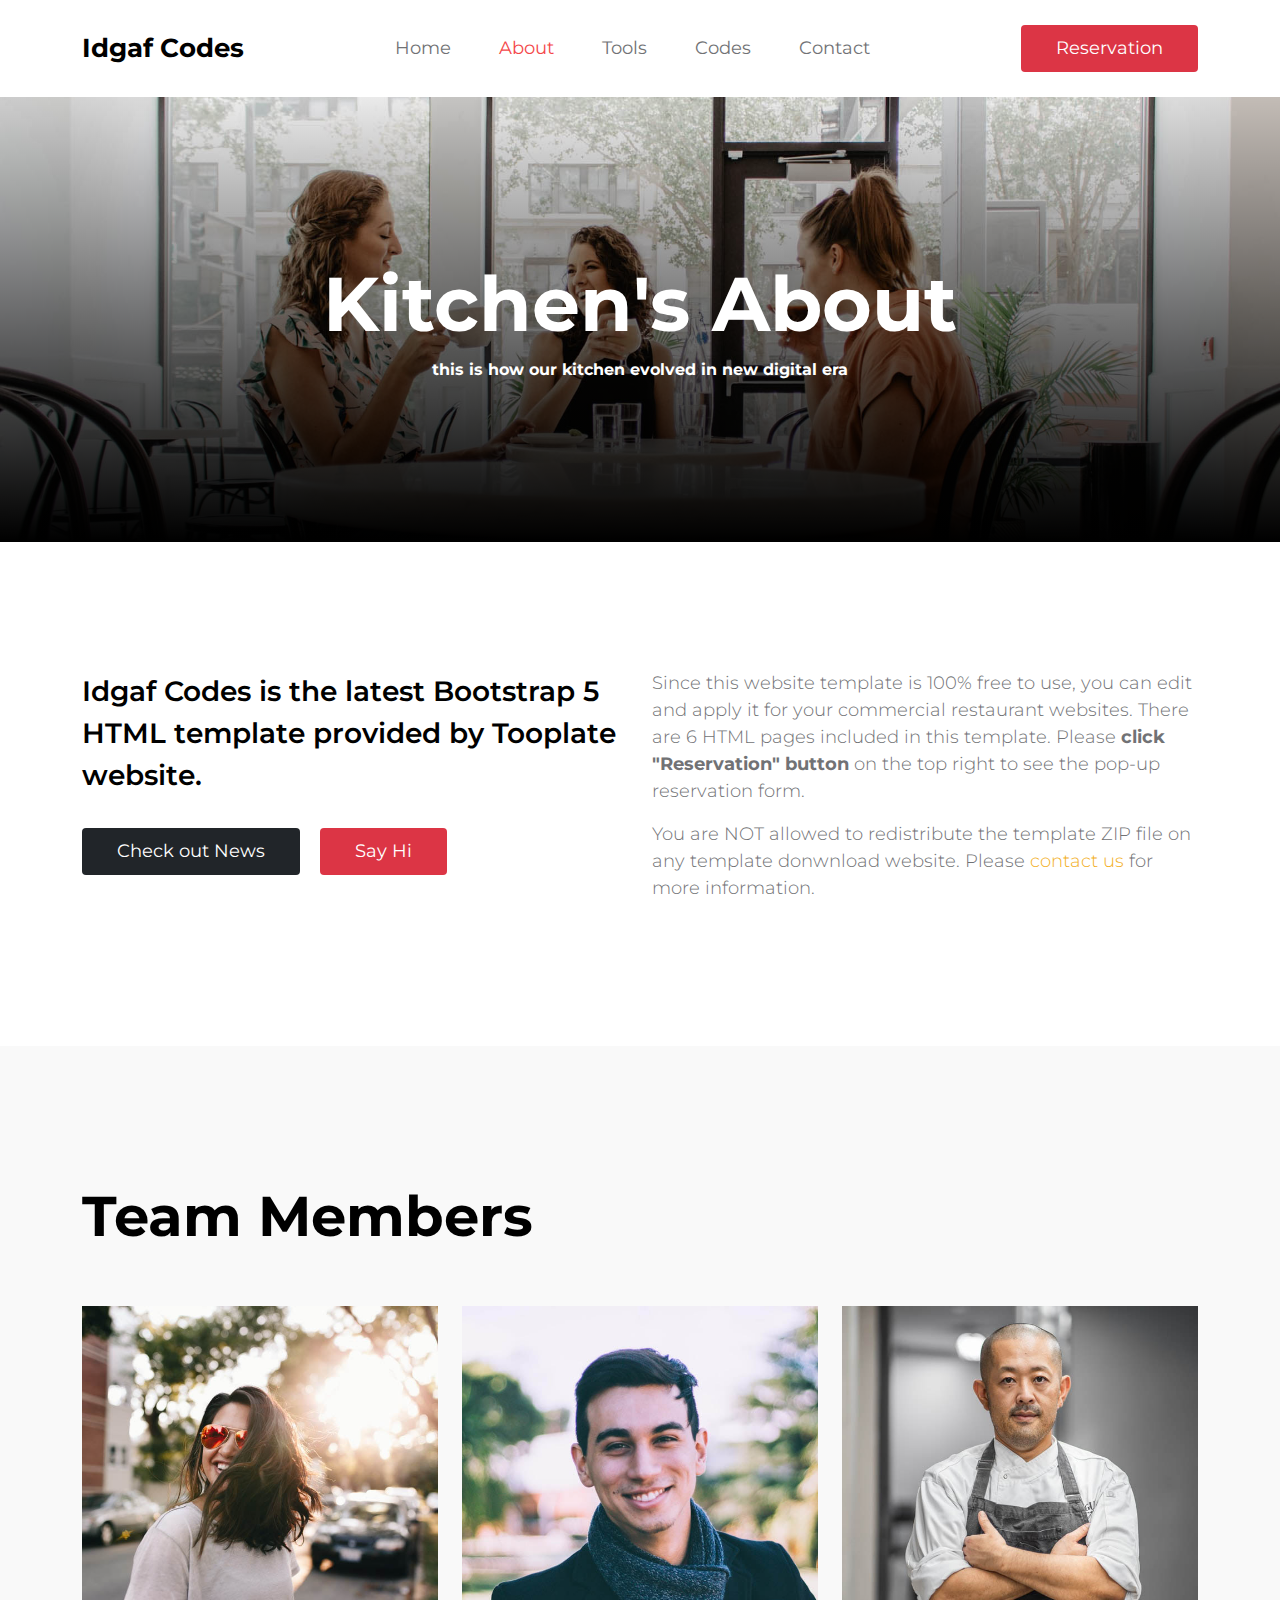
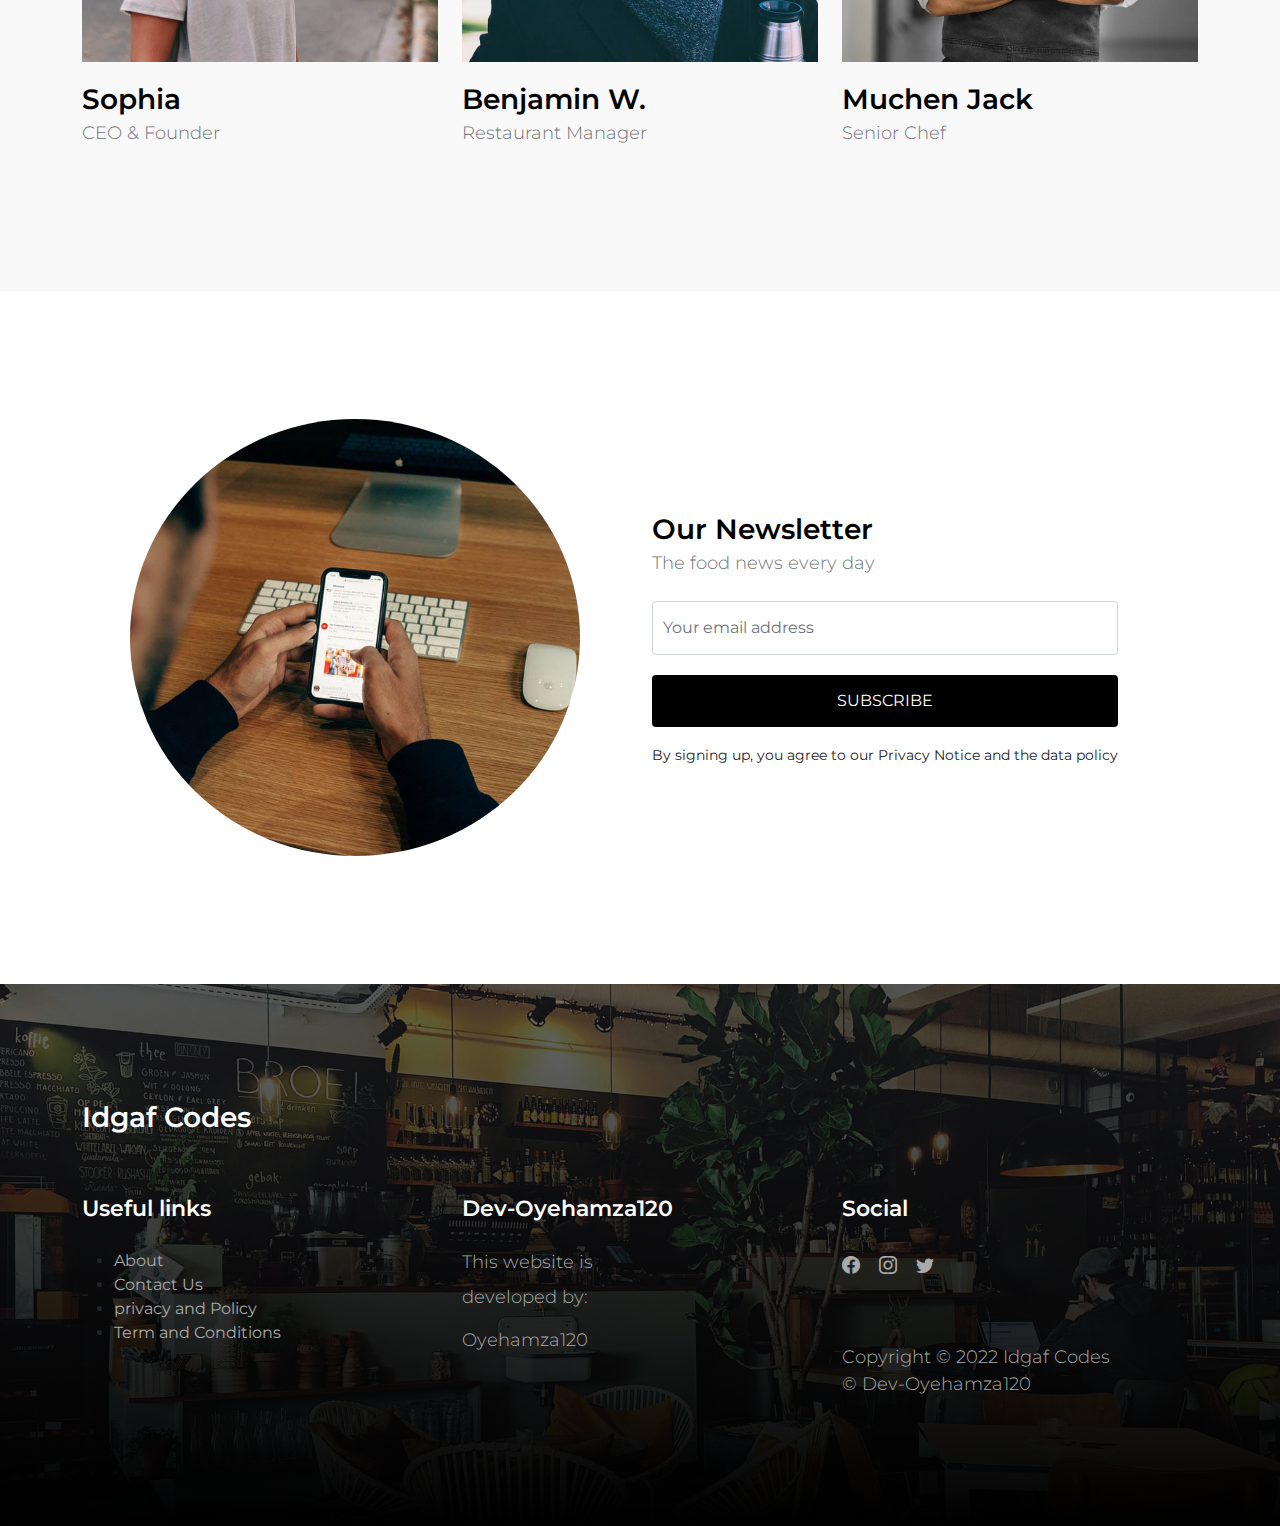
==== about.html @ 968c2a66 "Add files via upload" ====
<!doctype html>
<html lang="en">
    <head>
        <meta charset="utf-8">
        <meta name="viewport" content="width=device-width, initial-scale=1">

        <meta name="description" content="">
        <meta name="author" content="">

        <title>About  Idgaf Codes HTML Template | Idgaf Codes</title>

        <!-- CSS FILES -->        
        <link rel="preconnect" href="https://fonts.googleapis.com">
        
        <link rel="preconnect" href="https://fonts.gstatic.com" crossorigin>
        
        <link href="https://fonts.googleapis.com/css2?family=Montserrat:wght@300;400;600;700&display=swap" rel="stylesheet">                
        <link href="css/bootstrap.min.css" rel="stylesheet">

        <link href="css/bootstrap-icons.css" rel="stylesheet">

        <link href="css/tooplate-crispy-kitchen.css" rel="stylesheet">
<!--

Tooplate 2129  Idgaf Codes

https://www.tooplate.com/view/2129-crispy-kitchen

-->
    </head>
    
    <body>
        
        <nav class="navbar navbar-expand-lg bg-white shadow-lg">
            <div class="container">
                <button class="navbar-toggler" type="button" data-bs-toggle="collapse" data-bs-target="#navbarNav" aria-controls="navbarNav" aria-expanded="false" aria-label="Toggle navigation">
                    <span class="navbar-toggler-icon"></span>
                </button>
                
                <a class="navbar-brand" href="/">
                     Idgaf Codes
                </a>

                <div class="d-lg-none">
                    <button type="button" class="custom-btn btn btn-danger" data-bs-toggle="modal" data-bs-target="#BookingModal">Reservation</button>
                </div>

                <div class="collapse navbar-collapse" id="navbarNav">
                    <ul class="navbar-nav mx-auto">
                        <li class="nav-item">
                            <a class="nav-link" href="/">Home</a>
                        </li>

                        <li class="nav-item">
                            <a class="nav-link active" href="about">About</a>
                        </li>

                        <li class="nav-item">
                            <a class="nav-link" href="tools">Tools</a>
                        </li>

                        <li class="nav-item">
                            <a class="nav-link" href="codes">Codes</a>
                        </li>

                        <li class="nav-item">
                            <a class="nav-link" href="contact">Contact</a>
                        </li>
                    </ul>
                </div>

                <div class="d-none d-lg-block">
                    <button type="button" class="custom-btn btn btn-danger" data-bs-toggle="modal" data-bs-target="#BookingModal">Reservation</button>
                </div>

            </div>
        </nav>

        <main>

            <header class="site-header site-about-header">
                <div class="container">
                    <div class="row">

                        <div class="col-lg-10 col-12 mx-auto">
                            <h1 class="text-white">Kitchen's About</h1>

                            <strong class="text-white">this is how our kitchen evolved in new digital era</strong>
                        </div>

                    </div>
                </div>

                <div class="overlay"></div>
            </header>

            <section class="about section-padding bg-white">
                <div class="container">
                    <div class="row">

                        <div class="col-lg-6 col-12 mb-2">
                            <h4 class="mb-3"> Idgaf Codes is the latest Bootstrap 5 HTML template provided by Tooplate website.</h4>

                            <a href="news" class="custom-btn btn btn-dark mt-3">Check out News</a>

                            <a href="contact" class="custom-btn btn btn-danger mt-3 ms-3">Say Hi</a>
                        </div>

                        <div class="col-lg-6 col-12">
                        
                        	<p>Since this website template is 100% free to use, you can edit and apply it for your commercial restaurant websites. There are 6 HTML pages included in this template. Please <strong>click "Reservation" button</strong> on the top right to see the pop-up reservation form.</p>
                        
                            <p>You are NOT allowed to redistribute the template ZIP file on any template donwnload website. Please <a href="https://www.tooplate.com/contact" target="_blank">contact us</a> for more information.</p>

                        </div>

                    </div>
                </div>
            </section>

            <section class="about section-padding">
                <div class="container">
                    <div class="row">

                        <div class="col-12">
                            <h2 class="mb-5">Team Members</h2>
                        </div>

                        <div class="col-lg-4 col-12">
                            <div class="team-thumb">
                                <img src="images/team/matthew-hamilton-tNCH0sKSZbA-unsplash.jpg" class="img-fluid team-image" alt="">
                                
                                <div class="team-info">
                                    <h4 class="mt-3 mb-0">Sophia</h4>

                                    <p>CEO &amp; Founder</p>
                                </div>
                            </div>
                        </div>

                        <div class="col-lg-4 col-12 my-lg-0 my-4">
                            <div class="team-thumb">
                                <img src="images/team/nicolas-horn-MTZTGvDsHFY-unsplash.jpg" class="img-fluid team-image" alt="">

                                <h4 class="mt-3 mb-0">Benjamin W.</h4>

                                <p>Restaurant Manager</p>
                            </div>
                        </div>

                        <div class="col-lg-4 col-12">
                            <div class="team-thumb">
                                <img src="images/team/rc-cf-FMh5o5m5N9E-unsplash.jpg" class="img-fluid team-image" alt="">
                                
                                <h4 class="mt-3 mb-0">Muchen Jack</h4>

                                <p>Senior Chef</p>
                            </div>
                        </div>

                    </div>
                </div>
            </section>
            
            <section class="newsletter section-padding bg-white">
                <div class="container">
                    <div class="row">

                        <div class="col-lg-6 col-12">
                            <img src="images/charles-deluvio-FdDkfYFHqe4-unsplash.jpg" class="img-fluid newsletter-image" alt="">
                        </div>

                        <div class="col-lg-6 col-12 d-flex align-items-center mt-5 mt-lg-0 mx-auto">
                            <div class="subscribe-form-wrap">
                                <h4 class="mb-0">Our Newsletter</h4>

                                <p>The food news every day</p>

                                <form class="custom-form subscribe-form mt-4" role="form">
                                    <input type="email" name="subscribe-email" id="subscribe-email" pattern="[^ @]*@[^ @]*" class="form-control" placeholder="Your email address" required="">

                                    <button type="submit" class="form-control mb-3" id="subscribe">Subscribe</button>

                                    <small>By signing up, you agree to our Privacy Notice and the data policy</small>
                                    </div>
                                </form>
                            </div>
                        </div>

                    </div>
                </div>
            </section>

        </main>

        <footer class="site-footer section-padding">
            
            <div class="container">
                
                <div class="row">

                    <div class="col-12">
                        <a href="/"><h4 class="text-white mb-4 me-5"> Idgaf Codes</h4></a>
                    </div>

                    <div class="col-lg-4 col-md-7 col-xs-12 tooplate-mt30">
                        <h6 class="text-white mb-lg-4 mb-3">Useful links</h6>

                        <ul>
                            <li><a href="#">About</a></li>

                            <li><a href="#">Contact Us</a></li>

                            <li><a href="#">privacy and Policy</a></li>

                            <li><a href="#">Term and Conditions</a></li>


                        </ul>
                    </div>

                    <div class="col-lg-4 col-md-5 col-xs-12 tooplate-mt30">
                        <h6 class="text-white mb-lg-4 mb-3">Dev-Oyehamza120</h6>

                        <p class="mb-2">This website is</p>

                        <p>developed by:</p>

                        <p><a href="https://instagram.com/oyehamza120">Oyehamza120</a></p>
                    </div>

                    <div class="col-lg-4 col-md-6 col-xs-12 tooplate-mt30">
                        <h6 class="text-white mb-lg-4 mb-3">Social</h6>

                        <ul class="social-icon">
                            <li><a href="https://www.facebook.com/Oyehamza120.fb" class="social-icon-link bi-facebook"></a></li>

                            <li><a href="https://www.instagram.com/oyehamza120" class="social-icon-link bi-instagram"></a></li>

                            <li><a href="https://twitter.com/oyehamza120" class="social-icon-link bi-twitter"></a></li>

                        </ul>
                    
                        <p class="copyright-text tooplate-mt60">Copyright © 2022  Idgaf Codes  
                        <br><a rel="nofollow" href="https://www.Dev-Oyehamza120.tk/" target="_blank">© Dev-Oyehamza120</a></p>
                        
                    </div>

                </div><!-- row ending -->
                
             </div><!-- container ending -->
             
        </footer>

        <!-- Modal -->
       <div class="modal fade" id="BookingModal" tabindex="-1" aria-labelledby="BookingModal" aria-hidden="true">
        <div class="modal-dialog modal-dialog-centered modal-xl">
            <div class="modal-content">
                <div class="modal-header">
                    <h3 class="mb-0">Reserve a table</h3>

                    <button type="button" class="btn-close" data-bs-dismiss="modal" aria-label="Close"></button>
                </div>

                <div class="modal-body d-flex flex-column justify-content-center">
                    <div class="booking">
                        
                        <form class="booking-form row" role="form" action="#" method="post">
                            <iframe src="https://docs.google.com/forms/d/e/1FAIpQLSdw54vWmNwj8-UjFiatx-n6BjO3psH3hGsdYFDSYMC6KLbjbw/viewform?embedded=true" width="700" height="520" frameborder="0" marginheight="0" marginwidth="0">Loading…</iframe>
                        </form>
                    </div>
                </div>

                <div class="modal-footer"></div>
                
            </div>
            
        </div>
    </div>
        <!-- JAVASCRIPT FILES -->
        <script src="js/jquery.min.js"></script>
        <script src="js/bootstrap.bundle.min.js"></script>
        <script src="js/custom.js"></script>

    </body>
</html>
---- css/tooplate-crispy-kitchen.css ----
/*

Tooplate 2129 Crispy Kitchen

https://www.tooplate.com/view/2129-crispy-kitchen

*/


/*---------------------------------------
  CUSTOM PROPERTIES ( VARIABLES )             
-----------------------------------------*/
:root {
  --white-color:                  #FFFFFF;
  --primary-color:                #f44749;
  --secondary-color:              #f3af24;
  --section-bg-color:             #F9F9F9;
  --dark-color:                   #000000;
  --title-color:                  #565758;
  --news-title-color:             #292828;
  --p-color:                      #717275;
  --border-color:                 #eaeaea;
  --border-radius-default:        .25rem;

  --body-font-family:             'Montserrat', sans-serif;

  --h1-font-size:                 76px;
  --h2-font-size:                 56px;
  --h3-font-size:                 42px;
  --h4-font-size:                 28px;
  --h5-font-size:                 26px;
  --h6-font-size:                 22px;

  --p-font-size:                  18px;
  --menu-font-size:               18px;
  --category-font-size:           14px;

  --font-weight-light:            300;
  --font-weight-normal:           400;
  --font-weight-semibold:         600;
  --font-weight-bold:             700;
}

body {
    background: var(--white-color);
    font-family: var(--body-font-family);    
    position: relative;
}

/*---------------------------------------
  TYPOGRAPHY               
-----------------------------------------*/

h2,
h3,
h4,
h5,
h6 {
  color: var(--dark-color);
  line-height: inherit;
}

h1,
h2,
h3,
h4,
h5,
h6 {
  font-weight: var(--font-weight-semibold);
}

h1,
h2 {
  font-weight: var(--font-weight-bold);
}

h1 {
  font-size: var(--h1-font-size);
  line-height: normal;
}

h2 {
  font-size: var(--h2-font-size);
}

h3 {
  font-size: var(--h3-font-size);
}

h4 {
  font-size: var(--h4-font-size);
}

h5 {
  font-size: var(--h5-font-size);
}

h6 {
  font-size: var(--h6-font-size);
}

p,
.list .list-item {
  color: var(--p-color);
  font-size: var(--p-font-size);
  font-weight: var(--font-weight-light);
}

a, 
button {
  touch-action: manipulation;
  transition: all 0.3s;
}

.form-label {
  color: var(--p-color);
  font-weight: var(--font-weight-semibold);
}

a {
  color: var(--secondary-color);
  text-decoration: none;
}

a:hover {
  color: var(--primary-color);
}

::selection {
  background: var(--primary-color);
  color: var(--white-color);
}

::-moz-selection {
  background: var(--primary-color);
  color: var(--white-color);
}

.section-padding {
  padding-top: 8rem;
  padding-bottom: 8rem;
}

b,
strong {
  font-weight: var(--font-weight-bold);
}


/*---------------------------------------
  CUSTOM BUTTON              
-----------------------------------------*/
.custom-btn {
  border: 0;
  color: var(--white-color);
  font-size: var(--menu-font-size);
  padding: 10px 35px;
}


/*---------------------------------------
  NAVIGATION              
-----------------------------------------*/
.navbar {
  background: var(--white-color);
  padding-top: 20px;
  padding-bottom: 20px;
}

.navbar-brand {
  color: var(--dark-color);
  font-size: var(--h5-font-size);
  font-weight: var(--font-weight-bold);
  margin-right: 0;
}

.navbar-expand-lg .navbar-nav .nav-link {
  padding-right: 1.5rem;
  padding-left: 1.5rem;
}

.navbar-expand-lg .nav-link {
  color: var(--p-color);
  font-weight: var(--font-weight-normal);
  font-size: var(--menu-font-size);
  padding-top: 15px;
  padding-bottom: 15px;
}

.navbar-nav .nav-link.active, 
.nav-link:focus, 
.nav-link:hover {
  color: var(--primary-color);
}

.nav-link:focus {
  color: var(--p-color);
}

.navbar-toggler {
  border: 0;
  padding: 0;
  cursor: pointer;
  margin: 0;
  width: 30px;
  height: 35px;
  outline: none;
}

.navbar-toggler:focus {
  outline: none;
  box-shadow: none;
}

.navbar-toggler[aria-expanded="true"] .navbar-toggler-icon {
  background: transparent;
}

.navbar-toggler[aria-expanded="true"] .navbar-toggler-icon:before,
.navbar-toggler[aria-expanded="true"] .navbar-toggler-icon:after {
  transition: top 300ms 50ms ease, -webkit-transform 300ms 350ms ease;
  transition: top 300ms 50ms ease, transform 300ms 350ms ease;
  transition: top 300ms 50ms ease, transform 300ms 350ms ease, -webkit-transform 300ms 350ms ease;
  top: 0;
}

.navbar-toggler[aria-expanded="true"] .navbar-toggler-icon:before {
  transform: rotate(45deg);
}

.navbar-toggler[aria-expanded="true"] .navbar-toggler-icon:after {
  transform: rotate(-45deg);
}

.navbar-toggler .navbar-toggler-icon {
  background: var(--dark-color);
  transition: background 10ms 300ms ease;
  display: block;
  width: 30px;
  height: 2px;
  position: relative;
}

.navbar-toggler .navbar-toggler-icon:before,
.navbar-toggler .navbar-toggler-icon:after {
  transition: top 300ms 350ms ease, -webkit-transform 300ms 50ms ease;
  transition: top 300ms 350ms ease, transform 300ms 50ms ease;
  transition: top 300ms 350ms ease, transform 300ms 50ms ease, -webkit-transform 300ms 50ms ease;
  position: absolute;
  right: 0;
  left: 0;
  background: var(--dark-color);
  width: 30px;
  height: 2px;
  content: '';
}

.navbar-toggler .navbar-toggler-icon:before {
  top: -8px;
}

.navbar-toggler .navbar-toggler-icon:after {
  top: 8px;
}


/*---------------------------------------
  SITE HEADER              
-----------------------------------------*/
.site-header {
  background-repeat: no-repeat;
  background-position: center;
  background-size: cover;
  padding-top: 10rem;
  padding-bottom: 10rem;
  text-align: center;
  position: relative;
}

.site-header .container {
  position: relative;
  z-index: 2;
}

.site-news-detail-header {
  background: transparent;
  text-align: left;
   padding-top: 6rem;
  padding-bottom: 6rem;
}

.site-about-header {
  background-image: url('../images/header/briana-tozour-V_Nkf1E-vYA-unsplash.jpg');
}

.site-menu-header {
  background-image: url('../images/header/luisa-brimble-aFzg83dvnAI-unsplash.jpg');
}

.site-news-header {
  background-image: url('../images/header/priscilla-du-preez-W3SEyZODn8U-unsplash.jpg');
}

.site-contact-header {
  background-image: url('../images/header/rod-long-I79Pgmhmy5M-unsplash.jpg');
}

.overlay {
  background: linear-gradient(to top, var(--dark-color), transparent 100%);
  position: absolute;
  top: 0;
  right: 0;
  bottom: 0;
  left: 0;
}


/*---------------------------------------
  HERO              
-----------------------------------------*/
.hero {
  position: relative;
  overflow: hidden;
  padding-top: 20.542rem;
  padding-bottom: 20.542rem;
}

.hero .container {
  position: absolute;
  z-index: 9;
  top: 50%;
  left: 50%;
  transform: translate(-50%, -50%);
  width: 100%;
}

.video-wrap {
  z-index: -100;
}

.custom-video {
  position: absolute;
  top: 0;
  left: 0;
  object-fit: cover;
  width: 100%;
  height: 100%;
}


/*---------------------------------------
  HERO SLIDE               
-----------------------------------------*/
.carousel-image {
  width: 100%;
  height: 100%;
  object-fit: cover;
}

.carousel-thumb {
  position: relative;
}

.carousel-caption {
  background: linear-gradient(to top, var(--dark-color), transparent 90%);
  text-align: left;
  position: absolute;
  right: 0;
  bottom: 0;
  left: 0;
  padding: 60px 40px;
}

.hero-carousel .reviews-text,
.hero-text {
  color: var(--white-color);
}

.price-tag {
  background: var(--white-color);
  border-radius: 100px;
  color: var(--secondary-color);
  font-size: var(--menu-font-size);
  font-weight: var(--font-weight-semibold);
  display: inline-block;
  width: 84px;
  height: 64px;
  line-height: 64px;
  text-align: center;
}

.hero-carousel .carousel-control-prev,
.hero-carousel .carousel-control-next {
  position: absolute;
  top: auto;
  bottom: 0;
  opacity: 1;
}

.hero-carousel .carousel-control-prev,
.hero-carousel .carousel-control-next {
  background: var(--secondary-color);
  width: 60px;
  height: 60px;
  text-align: center;
}

.hero-carousel .carousel-control-prev {
  left: auto;
  right: 60px;
}

.hero-carousel .carousel-control-next {
  background: var(--primary-color);
  right: 0;
}

.hero-carousel .carousel-control-prev:hover, 
.hero-carousel .carousel-control-next:hover {
  background: var(--dark-color);
}

.hero-carousel .carousel-control-prev-icon,
.hero-carousel .carousel-control-next-icon {
  background-image: none;
  width: inherit;
  height: inherit;
  line-height: 60px;
}

.hero-carousel .carousel-control-prev-icon::before,
.hero-carousel .carousel-control-next-icon::before {
  font-family: bootstrap-icons;
  display: block;
  margin: auto;
  font-size: var(--h5-font-size);
  color: var(--white-color);
}

.hero-carousel .carousel-control-prev-icon::before {
  content: "\f13f";
}

.hero-carousel .carousel-control-next-icon::before {
  content: "\f144";
}

.reviews-icon {
  color: var(--secondary-color);
}


/*---------------------------------------
  MENU               
-----------------------------------------*/
.menu,
.about,
.news,
.related-news,
.newsletter,
.comments {
  background: var(--section-bg-color);
}

.menu-thumb {
  position: relative;
  overflow: hidden;
}

.menu-info {
  padding: 20px 20px 30px 20px;
}

.menu-image {
  display: block;
}

.menu-image-wrap {
  position: relative;
}

.menu-tag {
  position: absolute;
  top: 0;
  right: 0;
  margin: 20px;
}

.newsletter-image {
  border-radius: 100%;
  object-fit: cover;
  display: block;
  margin: 0 auto;
  max-width: 450px;
  max-height: 450px;
}


/*---------------------------------------
  NEWS               
-----------------------------------------*/
.news-thumb {
  position: relative;
  overflow: hidden;
}

.news-thumb > a {
  display: block;
  width: 100%;
  height: 100%;
  position: relative;
  z-index: 2;
  transition: all 0.3s ease-out;
}

.news-thumb > a:hover {
  transform: scale(1.2);
}

.news-text-info {
  background: var(--section-bg-color);
  position: relative;
  z-index: 2;
  padding: 20px;
  transition: all 0.3s ease-out;
}

.related-news .news-text-info {
  background: var(--white-color);
}

.news-text-info-large {
  background: linear-gradient(to top, var(--dark-color), transparent 90%);
  position: absolute;
  z-index: 2;
  bottom: 0;
  right: 0;
  left: 0;
  pointer-events: none;
}

.news-text-info-large .news-title-link {
  color: var(--white-color);
}

.news-title-link {
  color: var(--news-title-color);
}

.news-image {
  display: block;
  width: 100%;
  transition: all 0.3s ease-out;
}

.news-image:hover {
  transform: scale(1.2);
}

.category-tag,
.menu-tag {
  background: var(--dark-color);
  border-radius: var(--border-radius-default);
  color: var(--white-color);
  font-size: var(--category-font-size);
  display: inline-block;
  padding: 4px 12px;
}

.category-tag {
  margin-bottom: 5px;
}

.comment-form {
  margin-bottom: 60px;
}

.news-author {
  border-bottom: 1px solid rgba(0,0,0,0.05);
  margin-bottom: 30px;
  padding-left: 15px;
  padding-right: 15px;
  padding-bottom: 30px;
}

.news-author:last-child {
  border-bottom: 0;
  padding-bottom: 0;
}

.news-author-image {
  border-radius: 100px;
  object-fit: cover;
  width: 70px;
  height: 70px;
}


/*---------------------------------------
  CUSTOM FORM            
-----------------------------------------*/
.custom-form .form-control {
  margin-bottom: 20px;
  padding: 14px 10px;
  transition: all 0.3s;
}

.custom-form button[type="submit"] {
  background: var(--dark-color);
  border: 0;
  color: var(--white-color);
  text-transform: uppercase;
}

.custom-form button[type="submit"]:hover {
  background: var(--primary-color);
}


/*---------------------------------------
  SUBSCRIBE FORM            
-----------------------------------------*/
.subscribe-form .form-control {
  margin-top: 20px;
  margin-bottom: 10px;
}


/*---------------------------------------
  BOOKING FORM            
-----------------------------------------*/
#BookingModal .modal-content {
  border: 0;
  overflow: hidden;
}

#BookingModal .modal-content::before {
  content: "";
  background-color: var(--white-color);
  background-image: url('../images/sincerely-media-HoEYgBL_Gcs-unsplash.jpg');
  background-repeat: no-repeat;
  background-position: top;
  background-size: cover;
  width: 60%;
  height: 100%;
  position: absolute;
  top: 0;
  right: 0;
}

#BookingModal .modal-header {
  border-bottom: 0;
  position: relative;
  padding: 26px 32px 0 32px;
}

#BookingModal .modal-body {
  padding: 38px 32px;
  padding-right: 35%;
}

#BookingModal .modal-footer {
  border-top: 0;
  padding: 0;
}

.booking-form .form-control {
  font-weight: var(--font-weight-normal);
  padding-top: 12px;
  padding-bottom: 12px;
  margin-bottom: 25px;
  transition: all 0.3s;
}

.booking-form button[type="submit"] {
  background: var(--dark-color);
  border: 0;
  font-weight: var(--font-weight-semibold);
  color: var(--white-color);
  text-transform: uppercase;
  margin-bottom: 0;
}

.booking-form button[type="submit"]:hover {
  background: var(--primary-color);
}

.BgImage {
  background-image: url('../images/alex-haney-CAhjZmVk5H4-unsplash.jpg');
  background-repeat: no-repeat;
  background-size: cover;
  background-attachment: fixed;
  height: 500px;
}


/*---------------------------------------
  FOOTER              
-----------------------------------------*/
.site-footer {
  background-image: url('../images/daan-evers-tKN1WXrzQ3s-unsplash.jpg');
  background-repeat: no-repeat;
  background-position: center;
  background-size: cover;
  padding-top: 7rem;
  padding-bottom: 7rem;
  position: relative;
}

.site-footer::before {
  content: "";
  background: linear-gradient(to top, var(--dark-color), transparent 200%);
  position: absolute;
  top: 0;
  right: 0;
  bottom: 0;
  left: 0;
}

.site-footer .container {
  position: relative;
}

.tooplate-mt30 {
	margin-top: 30px;
}
.tooplate-mt60 {
	margin-top: 60px;
}

.copyright-text {
  font-size: var(--menu-font-size);
}

.tel-link {
  color: var(--p-color);
}

.site-footer a:hover {
  color: var(--white-color);
}

.site-footer a {
  	color: #AAA;;
}

.site-footer p {
	color: #AAA;
}


/*---------------------------------------
  SOCIAL ICON               
-----------------------------------------*/
.social-icon {
  margin: 0;
  padding: 0;
}

.social-icon li {
  list-style: none;
  display: inline-block;
  vertical-align: top;
  transition: all 0.3s;
}

.social-icon:hover li:not(:hover) {
  opacity: 0.65;
}

.social-icon-link {
  color: var(--p-color);
  font-size: var(--p-font-size);
  display: inline-block;
  vertical-align: top;
  margin-top: 4px;
  margin-bottom: 4px;
  margin-right: 15px;
}

.social-icon-link:hover {
  color: var(--primary-color);
}


/*---------------------------------------
  RESPONSIVE STYLES               
-----------------------------------------*/
@media screen and (max-width: 1180px) {
  h1 {
    font-size: 62px;
  }
}

@media screen and (max-width: 1170px) {
  h1 {
    font-size: 56px;
  }
}


@media screen and (max-width: 991px) {
  h1 {
    font-size: 38px;
  }

  h2 {
    font-size: 32px;
  }

  h3 {
    font-size: 26px;
  }

  h4 {
    font-size: 24px;
  }

  h5 {
    font-size: 20px;
  }

  h6 {
    font-size: 18px;
  }

  .site-header,
  .section-padding {
    padding-top: 5rem;
    padding-bottom: 5rem;
  }

  .navbar {
    padding-top: 10px;
    padding-bottom: 10px;
  }

  .navbar-nav .nav-link {
    padding-top: 5px;
    padding-bottom: 10px;
  }

  #BookingModal .modal-content {
    padding-bottom: 200px;
  }

  #BookingModal .modal-content::before {
    background-image: url('../images/sincerely-media-HoEYgBL_Gcs-unsplash-mobile.jpg');
    background-position: bottom;
    top: auto;
    left: 0;
    bottom: 0;
    width: 100%;
    height: 200px;
    transform: rotate(180deg);
  }

  #BookingModal .modal-body {
    padding-top: 18px;
    padding-right: 32px;
  }
}

@media screen and (max-width: 480px) {
  .newsletter-image {
    max-width: 310px;
    max-height: 310px;
  }

  .hero-carousel .carousel-control-prev,
  .hero-carousel .carousel-control-next {
    width: 50px;
    height: 50px;
  }
}
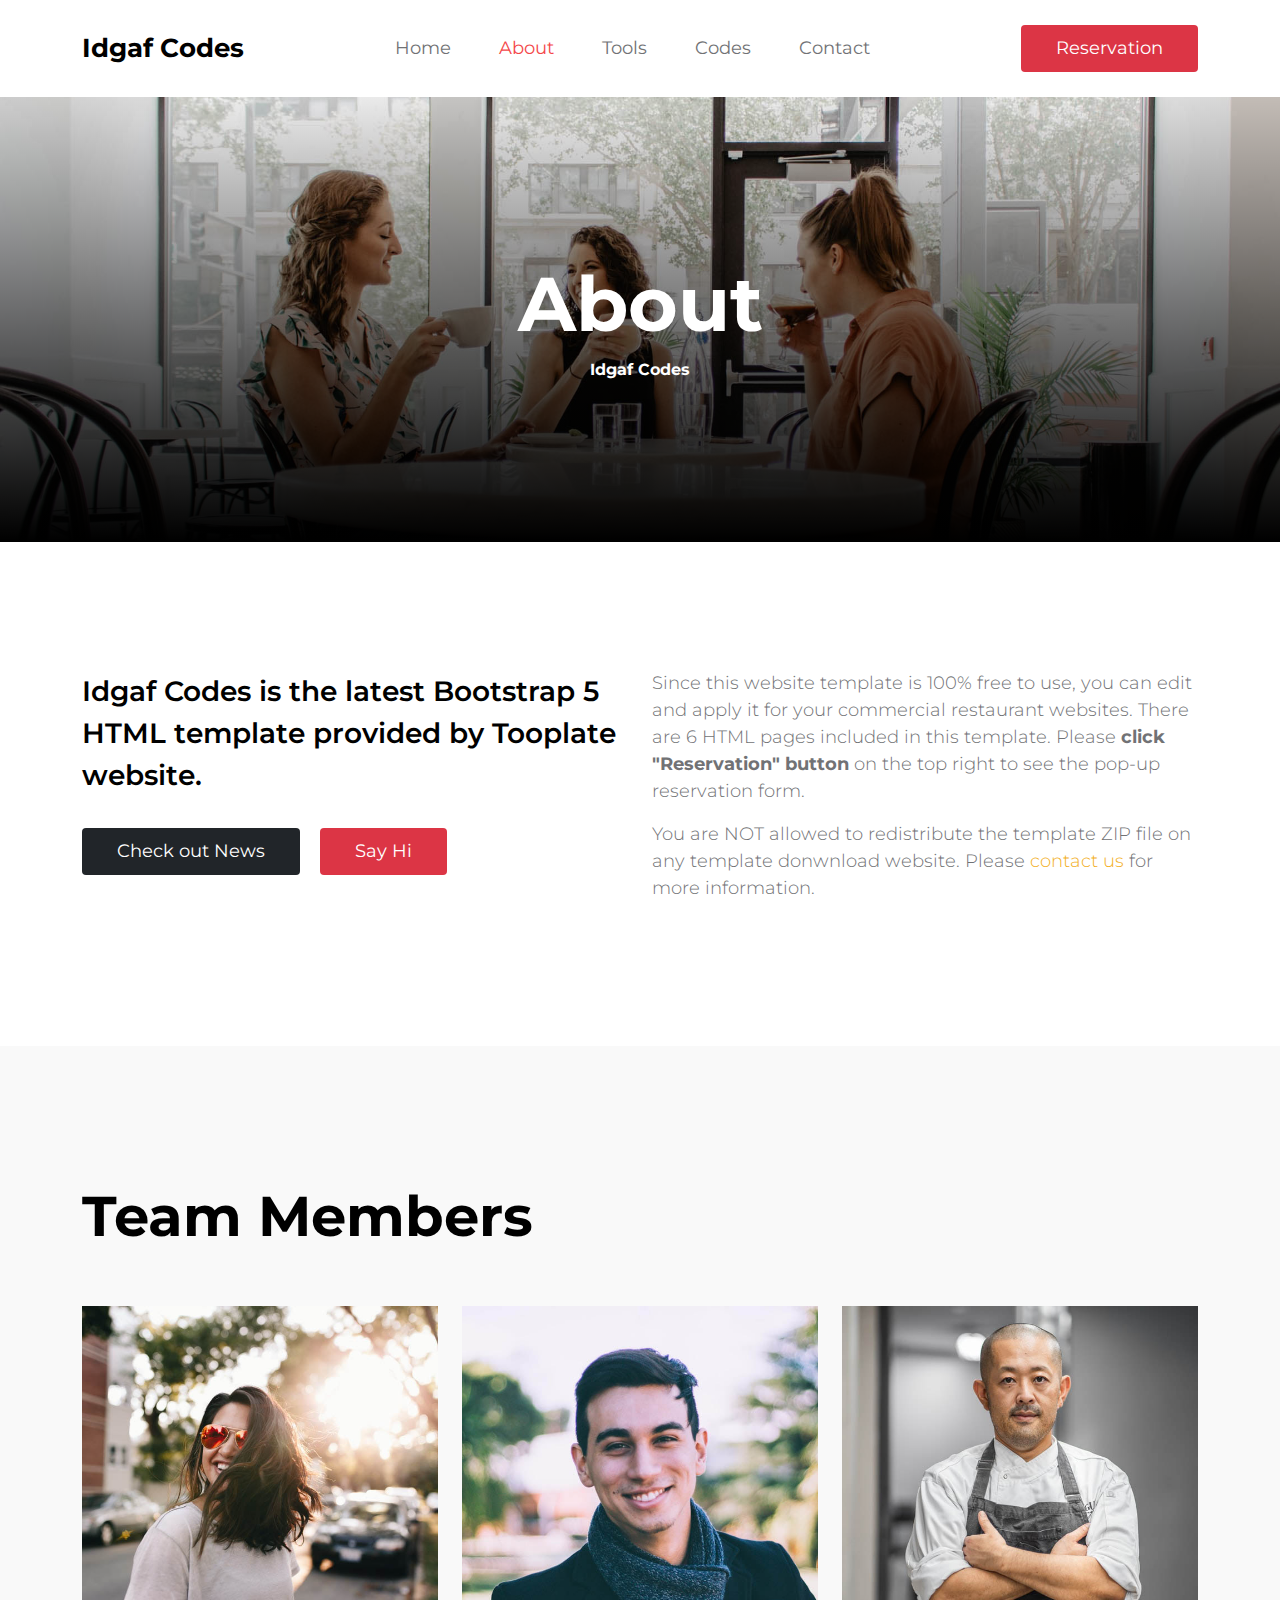
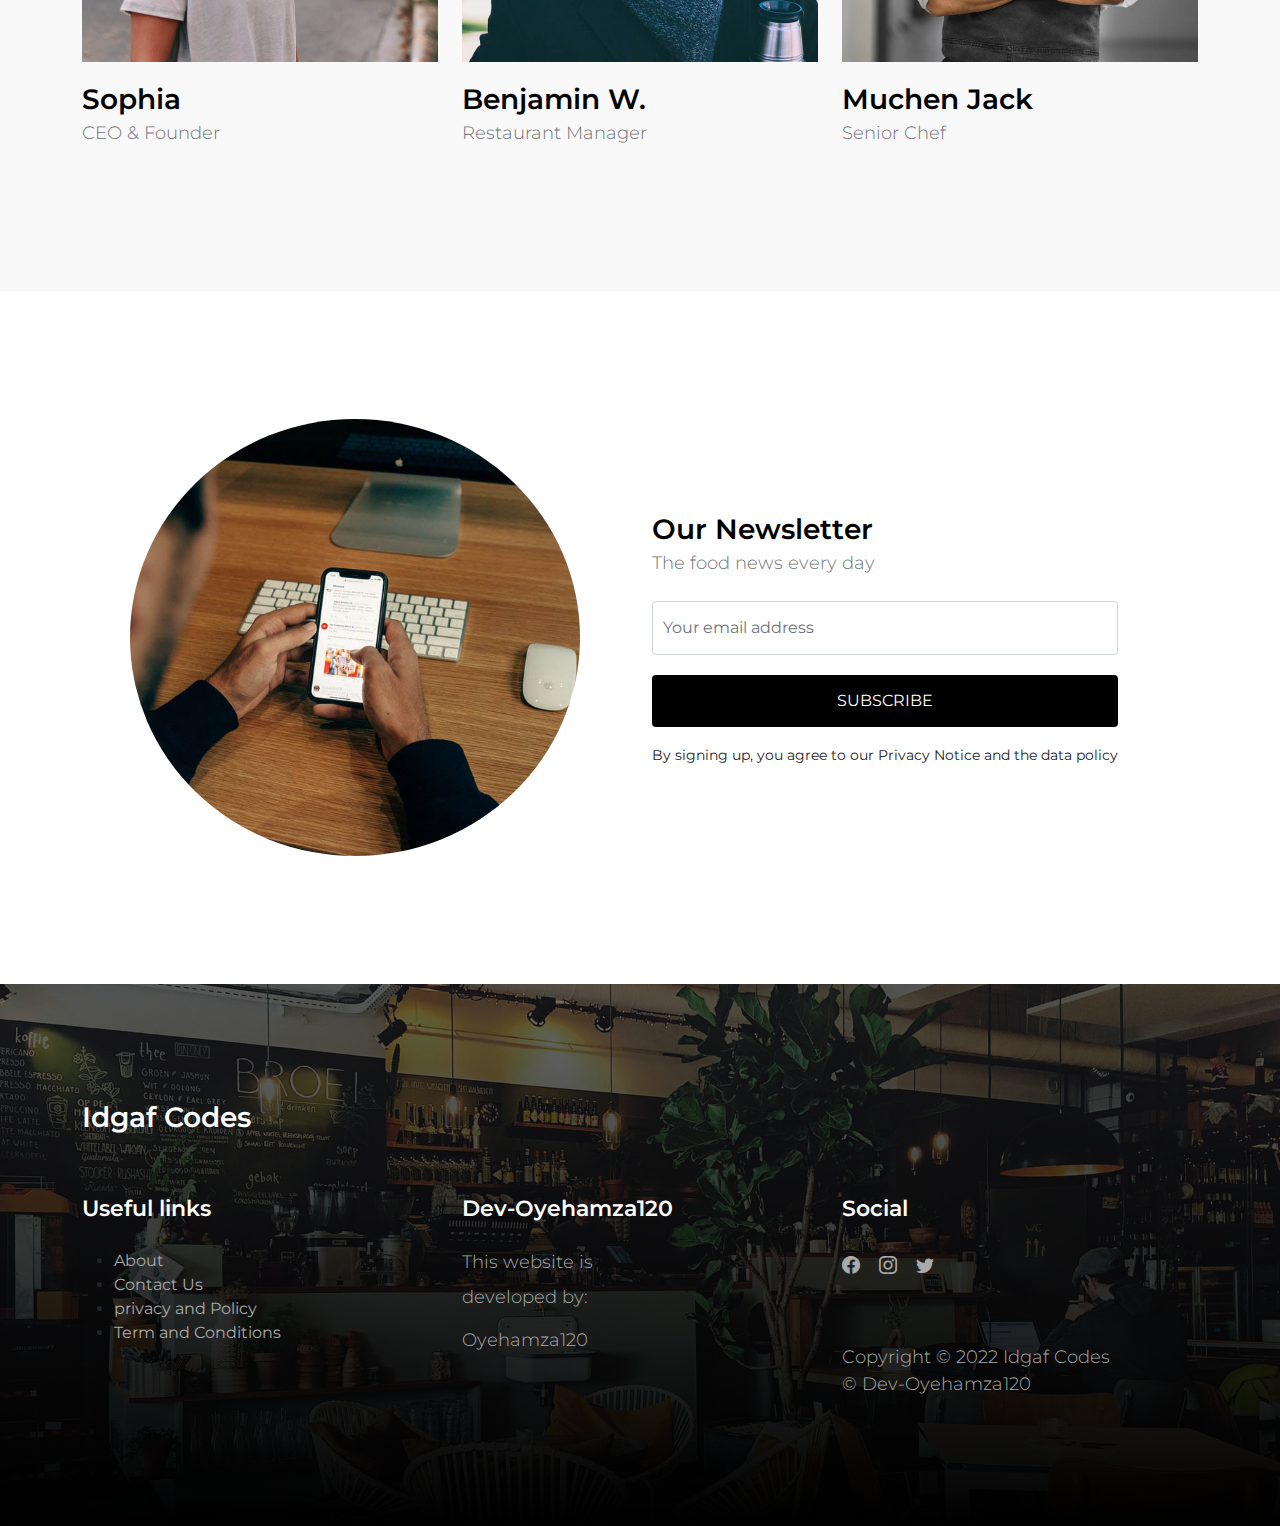
==== commit a1a022ad: "Update about.html" ====
--- a/about.html
+++ b/about.html
@@ -7,7 +7,7 @@
         <meta name="description" content="">
         <meta name="author" content="">
 
-        <title>About  Idgaf Codes HTML Template | Idgaf Codes</title>
+        <title>About | Idgaf Codes</title>
 
         <!-- CSS FILES -->        
         <link rel="preconnect" href="https://fonts.googleapis.com">
@@ -83,9 +83,9 @@
                     <div class="row">
 
                         <div class="col-lg-10 col-12 mx-auto">
-                            <h1 class="text-white">Kitchen's About</h1>
-
-                            <strong class="text-white">this is how our kitchen evolved in new digital era</strong>
+                            <h1 class="text-white">About</h1>
+
+                            <strong class="text-white">Idgaf Codes</strong>
                         </div>
 
                     </div>
@@ -257,7 +257,7 @@
         <div class="modal-dialog modal-dialog-centered modal-xl">
             <div class="modal-content">
                 <div class="modal-header">
-                    <h3 class="mb-0">Reserve a table</h3>
+                    <h3 class="mb-0">Reserve your order</h3>
 
                     <button type="button" class="btn-close" data-bs-dismiss="modal" aria-label="Close"></button>
                 </div>
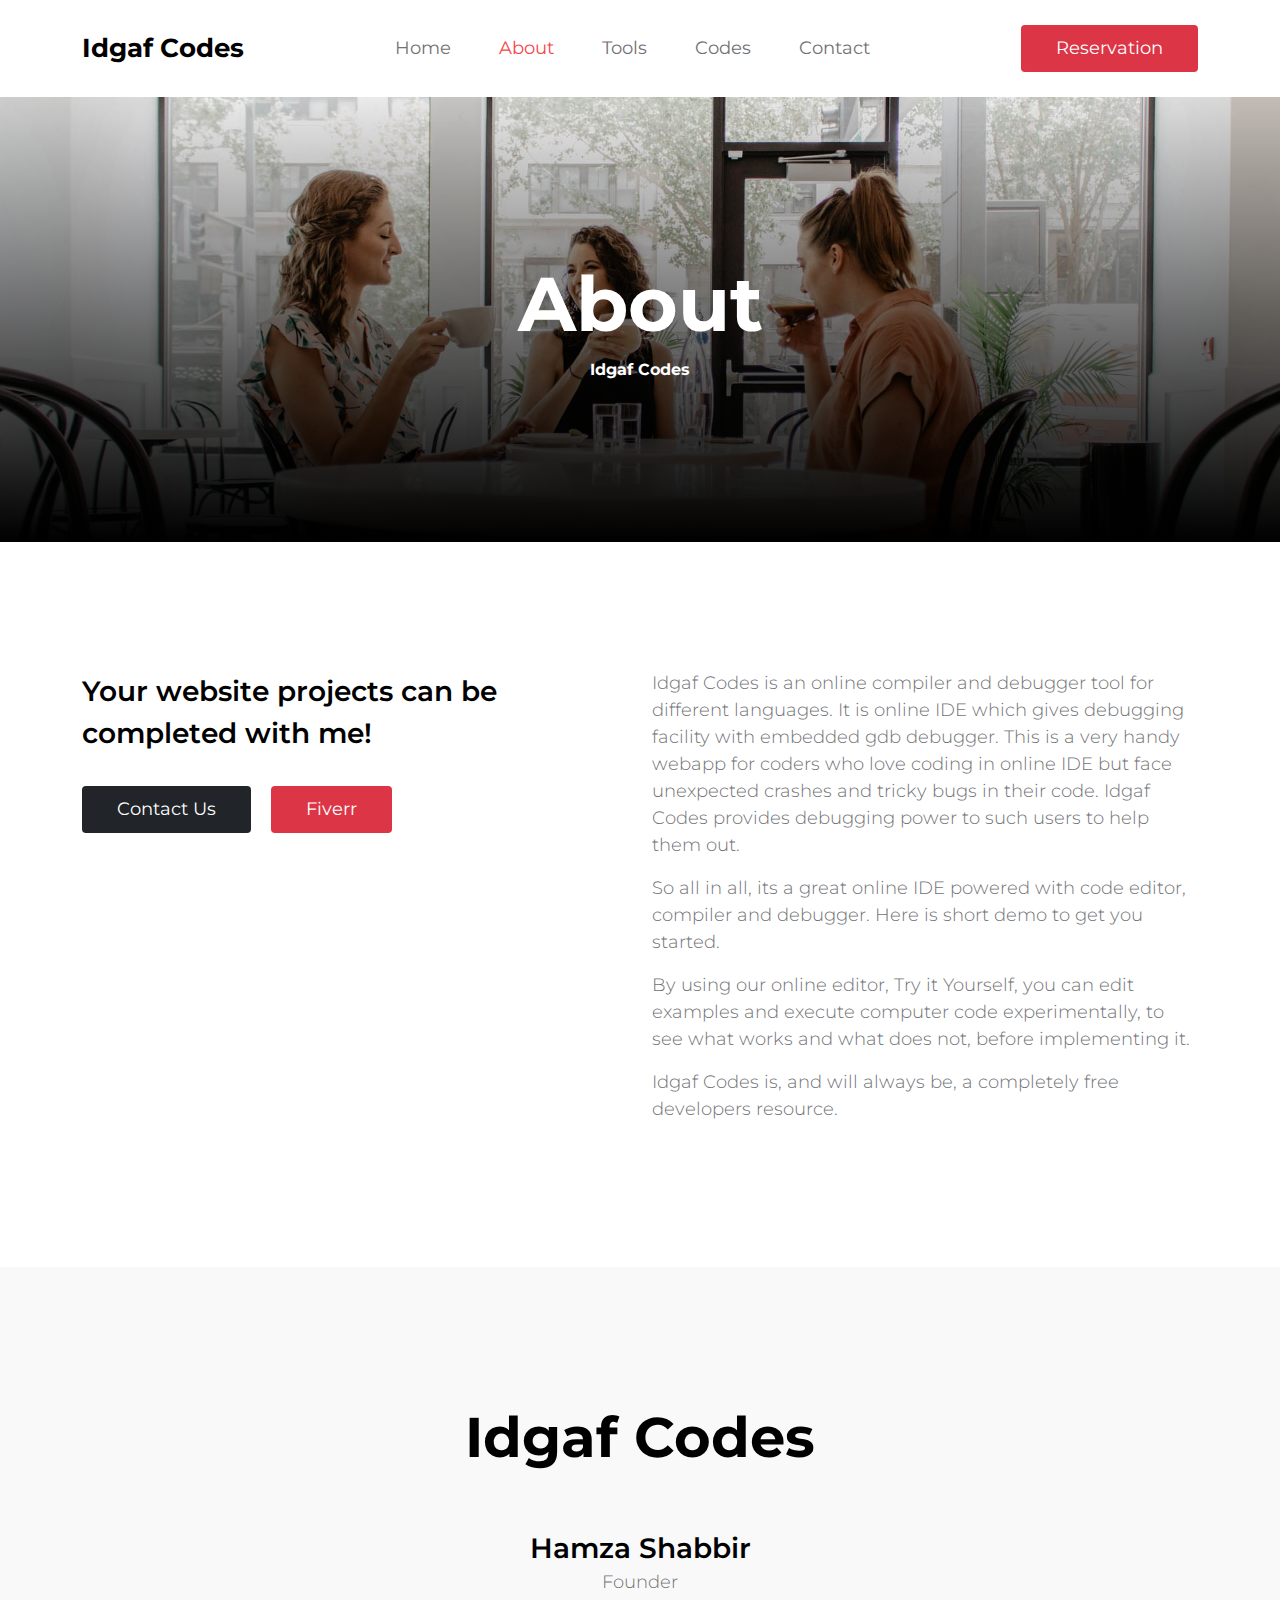
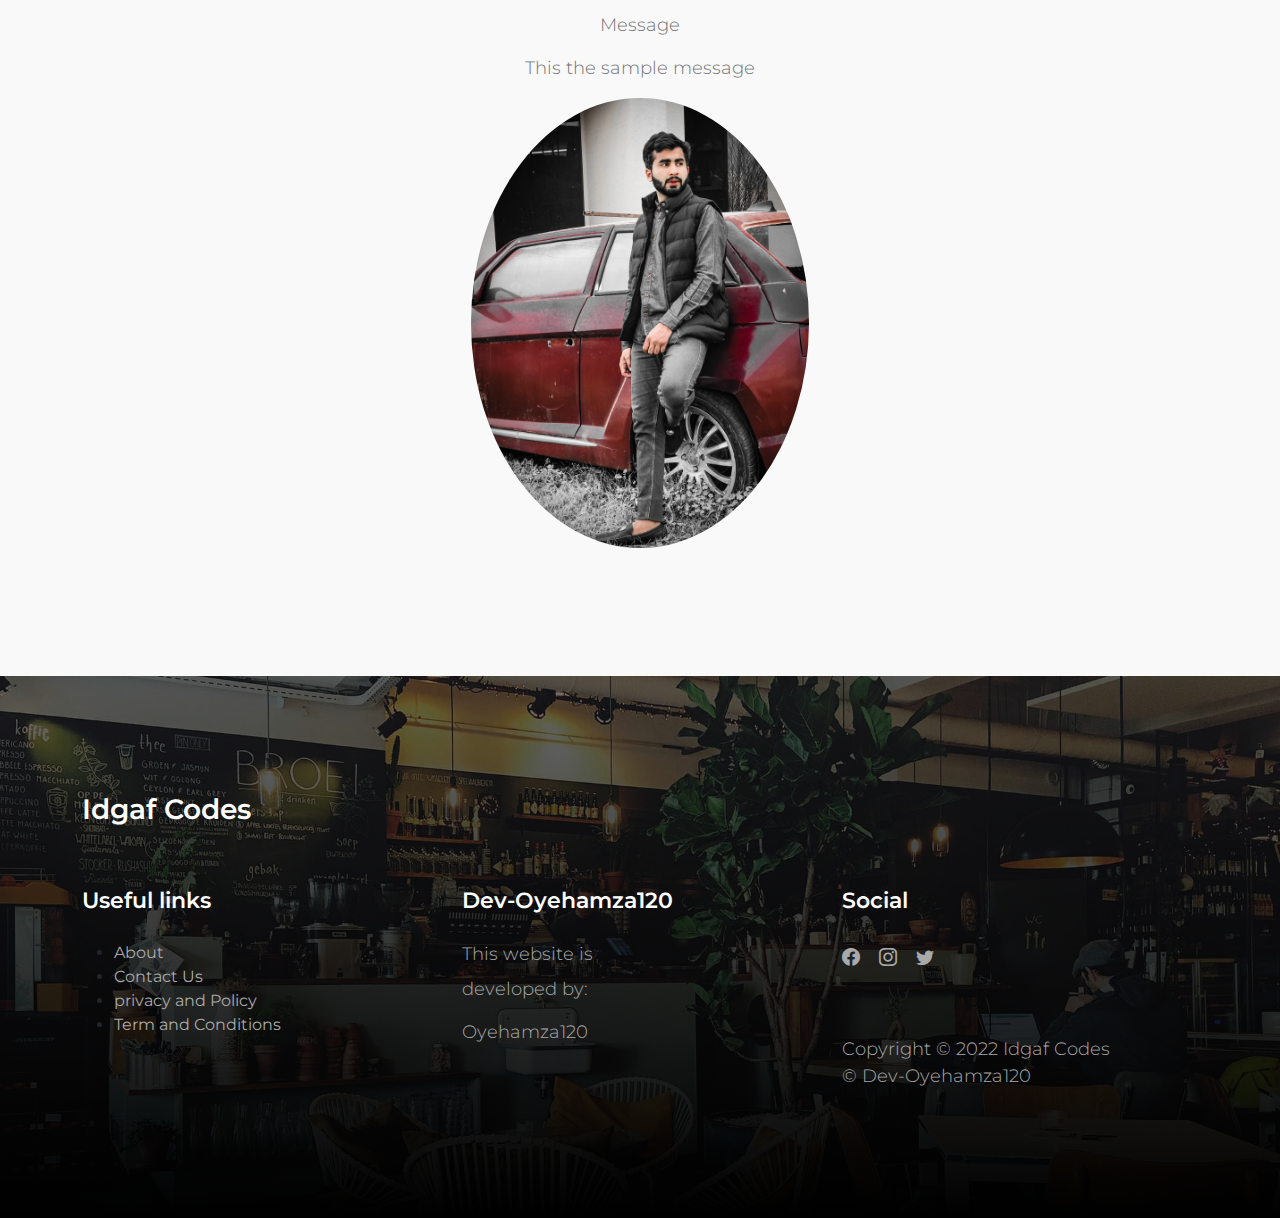
==== commit 240dde34: "Update about.html" ====
--- a/about.html
+++ b/about.html
@@ -99,18 +99,23 @@
                     <div class="row">
 
                         <div class="col-lg-6 col-12 mb-2">
-                            <h4 class="mb-3"> Idgaf Codes is the latest Bootstrap 5 HTML template provided by Tooplate website.</h4>
-
-                            <a href="news" class="custom-btn btn btn-dark mt-3">Check out News</a>
-
-                            <a href="contact" class="custom-btn btn btn-danger mt-3 ms-3">Say Hi</a>
+                            <h4 class="mb-3">Your website projects can be completed with me!</h4>
+
+                            <a href="contact" class="custom-btn btn btn-dark mt-3">Contact Us</a>
+
+                            <a href="https://www.fiverr.com/oyehamza120/" class="custom-btn btn btn-danger mt-3 ms-3">Fiverr</a>
                         </div>
 
                         <div class="col-lg-6 col-12">
                         
-                        	<p>Since this website template is 100% free to use, you can edit and apply it for your commercial restaurant websites. There are 6 HTML pages included in this template. Please <strong>click "Reservation" button</strong> on the top right to see the pop-up reservation form.</p>
-                        
-                            <p>You are NOT allowed to redistribute the template ZIP file on any template donwnload website. Please <a href="https://www.tooplate.com/contact" target="_blank">contact us</a> for more information.</p>
+                        	<p>Idgaf Codes is an online compiler and debugger tool for different languages. It is online IDE which gives debugging facility with embedded gdb debugger. This is a very handy webapp for coders who love coding in online IDE but face unexpected crashes and tricky bugs in their code. Idgaf Codes provides debugging power to such users to help them out.</p>
+                        
+                            <p> So all in all, its a great online IDE powered with code editor, compiler and debugger.
+                                Here is short demo to get you started.</p>
+                            
+                            <p>By using our online editor, Try it Yourself, you can edit examples and execute computer code experimentally, to see what works and what does not, before implementing it.</p>
+                            <p>Idgaf Codes is, and will always be, a completely free developers resource.
+                            </p>
 
                         </div>
 
@@ -123,73 +128,34 @@
                     <div class="row">
 
                         <div class="col-12">
-                            <h2 class="mb-5">Team Members</h2>
-                        </div>
-
+                            <center><h2 class="mb-5">Idgaf Codes</h2>
+                                <div class="team-info">
+                                    <h4 class="mt-3 mb-0">Hamza Shabbir</h4>
+
+                                    <p>Founder</p>
+                                    <p>
+                                        Message
+                                    </p>
+                                    <p>
+                                        This the sample message
+                                    </p>
+                                </div></center>
+                        </div>
+                        <center>
                         <div class="col-lg-4 col-12">
                             <div class="team-thumb">
-                                <img src="images/team/matthew-hamilton-tNCH0sKSZbA-unsplash.jpg" class="img-fluid team-image" alt="">
+                                <div>
+                                    <img src="images/oyehamza120.jpg" class="newsletter-image" alt="">
+                                </div>                                
                                 
-                                <div class="team-info">
-                                    <h4 class="mt-3 mb-0">Sophia</h4>
-
-                                    <p>CEO &amp; Founder</p>
-                                </div>
                             </div>
                         </div>
-
-                        <div class="col-lg-4 col-12 my-lg-0 my-4">
-                            <div class="team-thumb">
-                                <img src="images/team/nicolas-horn-MTZTGvDsHFY-unsplash.jpg" class="img-fluid team-image" alt="">
-
-                                <h4 class="mt-3 mb-0">Benjamin W.</h4>
-
-                                <p>Restaurant Manager</p>
-                            </div>
-                        </div>
-
-                        <div class="col-lg-4 col-12">
-                            <div class="team-thumb">
-                                <img src="images/team/rc-cf-FMh5o5m5N9E-unsplash.jpg" class="img-fluid team-image" alt="">
-                                
-                                <h4 class="mt-3 mb-0">Muchen Jack</h4>
-
-                                <p>Senior Chef</p>
-                            </div>
-                        </div>
-
+                    </center>
                     </div>
                 </div>
             </section>
             
-            <section class="newsletter section-padding bg-white">
-                <div class="container">
-                    <div class="row">
-
-                        <div class="col-lg-6 col-12">
-                            <img src="images/charles-deluvio-FdDkfYFHqe4-unsplash.jpg" class="img-fluid newsletter-image" alt="">
-                        </div>
-
-                        <div class="col-lg-6 col-12 d-flex align-items-center mt-5 mt-lg-0 mx-auto">
-                            <div class="subscribe-form-wrap">
-                                <h4 class="mb-0">Our Newsletter</h4>
-
-                                <p>The food news every day</p>
-
-                                <form class="custom-form subscribe-form mt-4" role="form">
-                                    <input type="email" name="subscribe-email" id="subscribe-email" pattern="[^ @]*@[^ @]*" class="form-control" placeholder="Your email address" required="">
-
-                                    <button type="submit" class="form-control mb-3" id="subscribe">Subscribe</button>
-
-                                    <small>By signing up, you agree to our Privacy Notice and the data policy</small>
-                                    </div>
-                                </form>
-                            </div>
-                        </div>
-
-                    </div>
-                </div>
-            </section>
+            
 
         </main>
 
